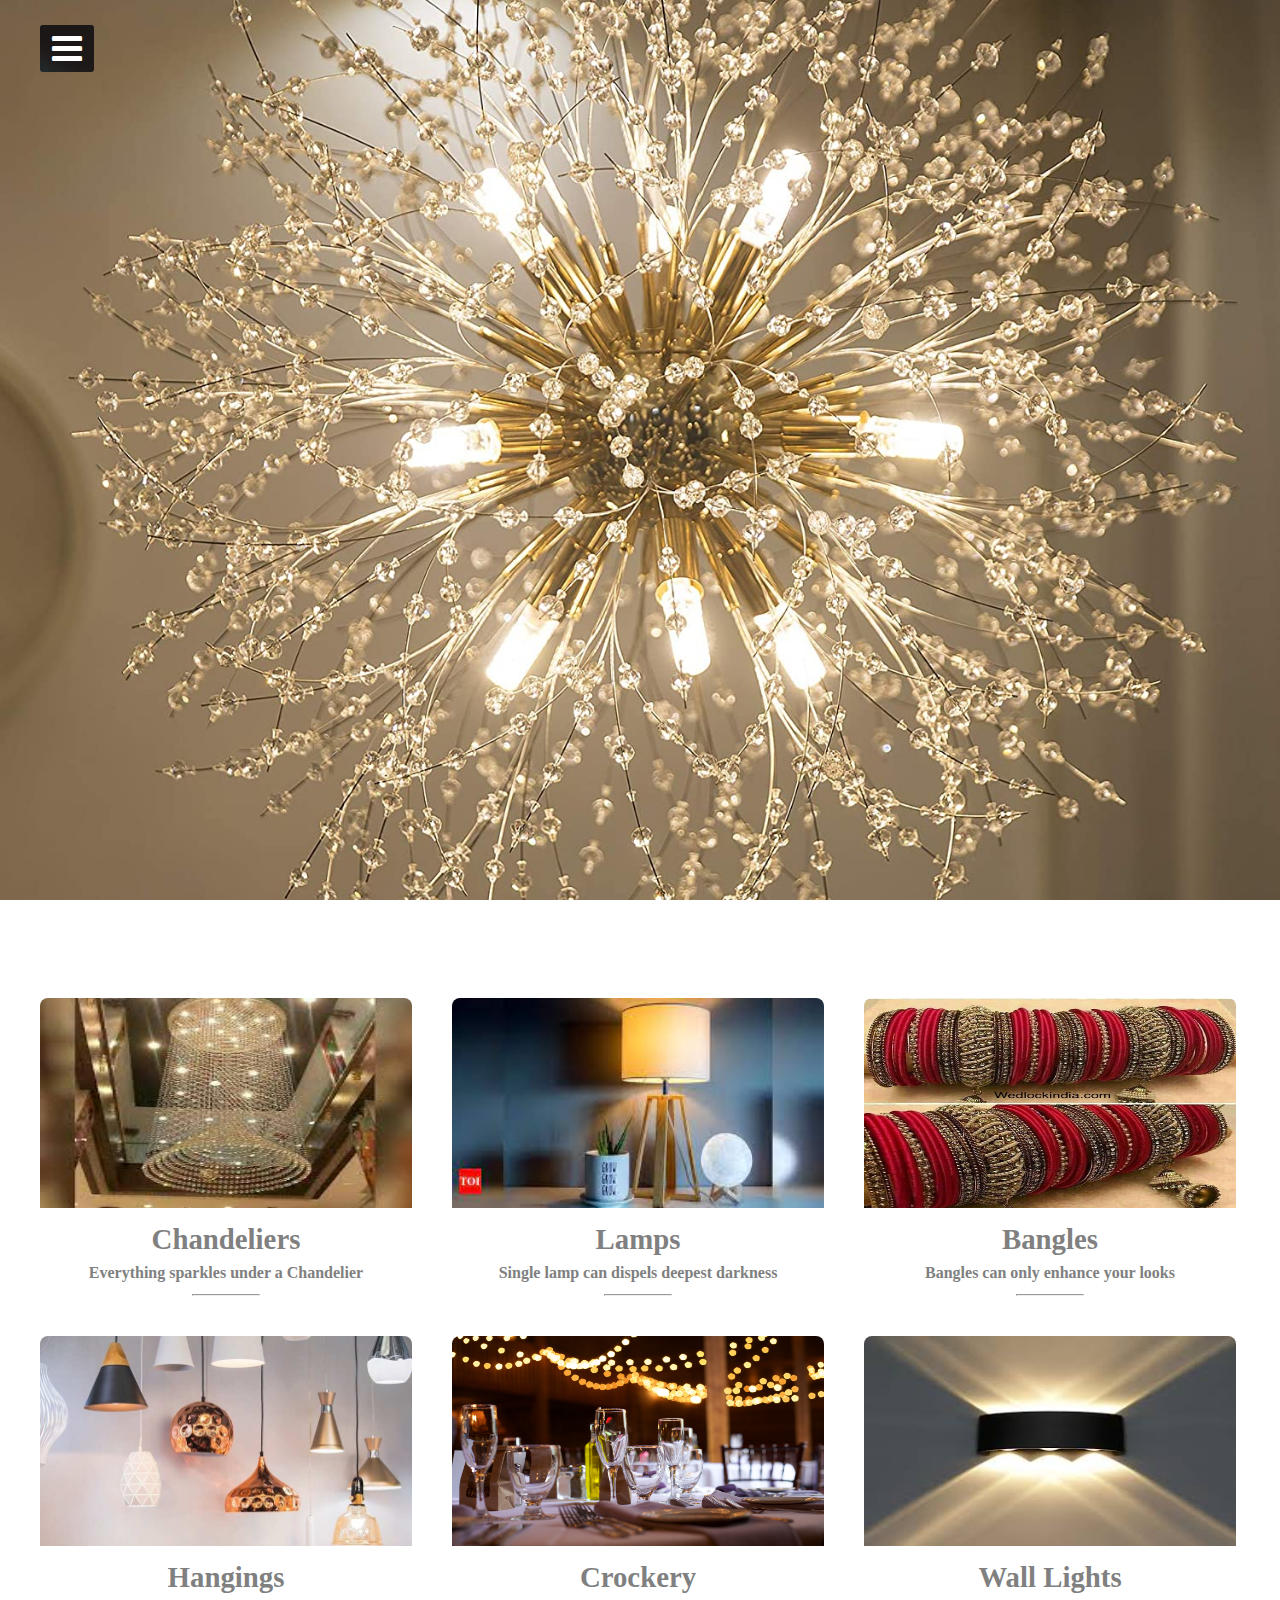
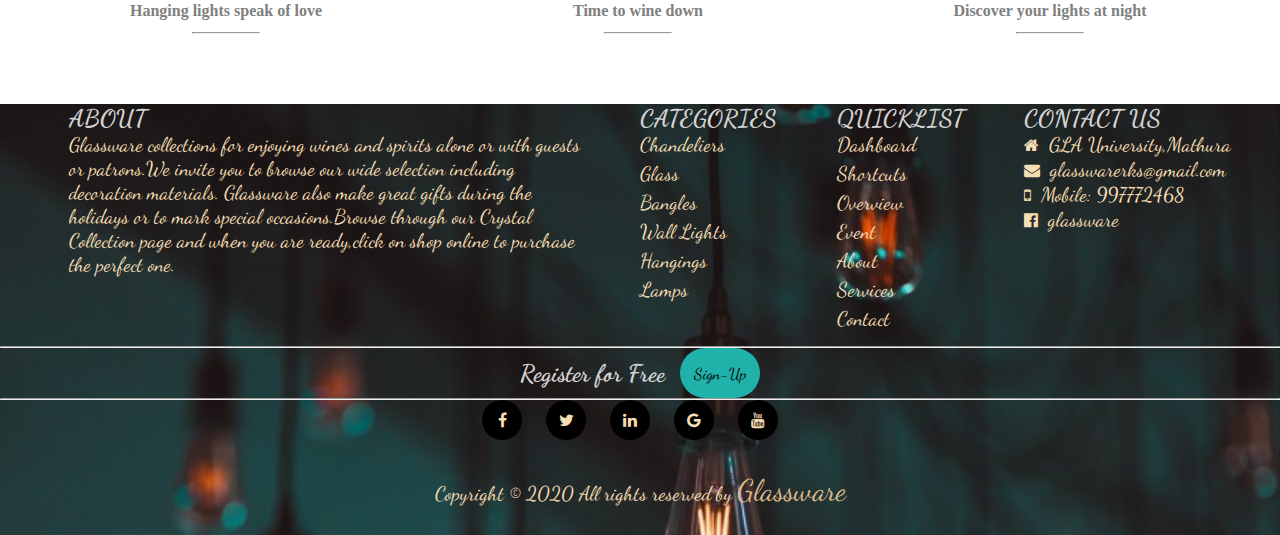
==== index.html @ d13bba57 "Merge branch 'master' of https://github.com/sakshibhardwaj30/glassware" ====
<!DOCTYPE html>
<html lang="en">
<head>
    <meta charset="UTF-8">
    <meta http-equiv="X-UA-Compatible" content="IE=edge">
    <meta name="viewport" content="width=device-width, initial-scale=1.0">
    <title>Document</title>
    <link rel="stylesheet" href="css/style.css">
    <link rel="stylesheet" href="https://stackpath.bootstrapcdn.com/font-awesome/4.7.0/css/font-awesome.min.css" 
        integrity="sha384-wvfXpqpZZVQGK6TAh5PVlGOfQNHSoD2xbE+QkPxCAFlNEevoEH3Sl0sibVcOQVnN" crossorigin="anonymous">

        </head>
<body>
    <div id="container">
        

         <input type="checkbox" id="check">
    <label for="check">
        <i class="fa fa-bars" id=btn></i>
        <i class="fa fa-times" id=cancel></i>
    </label>
    <div class="sidebar">
        <header>GLASSWARE </header>
        <ul>
            <li><a href="register/login.html"><i class="fa fa-qrcode" aria-hidden="true"></i><span style="padding-left: 10px;">Dashboard</span></a></li>
            <li><a href="#"><i class="fa fa-share" aria-hidden="true"></i><span style="padding-left: 10px;"></span>Shortcuts</span></a></li>
            <li><a href="#"><i class="fa fa-eye" aria-hidden="true"></i><span style="padding-left: 10px;"></span>Overview</span></a></li>
            <li><a href="#"><i class="fa fa-calendar" aria-hidden="true"></i><span style="padding-left: 10px;"></span>Event</span></a></li>
            <li><a href="contact/contact.html"><i class="fa fa-question-circle" aria-hidden="true"></i><span style="padding-left: 10px;"></span>About</span></a></li>
            <li><a href="#"><i class="fa fa-sliders" aria-hidden="true"></i><span style="padding-left: 10px;"></span>Services</span></a></li>
            <li><a href="about.html"><i class="fa fa-envelope" aria-hidden="true"></i><span style="padding-left: 10px;"></span>Contact</span></a></li>

        </ul>
        </div>
    </div>
    <div class="available">
               
        <div class="rooms">
            <h1>VARIETIES</h1>
            <div class="room-types">
                <div class="room-design">
                    <div class="image">
                        <img src="../images/chandelier.jpeg" usemap="#chandelier">
                        <map id="#chandelier" name="chandelier">
                            <area href="../map/chandelier.html" shape="rect" coords="1,2,550,550" />
                        </map>
                        <div class="overlay-hidden"><i class="fa fa-link" aria-hidden="true"></i></div>
                    </div>
                    <div class="content-room">
                        <h2>Chandeliers</h2>
                        <h4>Everything sparkles under a Chandelier</h4>
                        <hr>
                    </div>
                </div>
                <div class="room-design">
                    <div class="image">
                        <img src="../images/lamps.jpg" usemap="#lamps">
                        <map id="#lamps" name="lamps">
                            <area href="../map/lamps.html" shape="rect" coords="1,5,540,540" />
                        </map>
                        <div class="overlay-hidden"><i class="fa fa-link" aria-hidden="true"></i></div>
                    </div>
                    <div class="content-room">
                        <h2>Lamps</h2>
                        <h4>Single lamp can dispels deepest darkness</h4>
                        <hr>
                    </div>
                </div>
                <div class="room-design">
                    <div class="image">
                        <img src="../images/bangle4.jpg" usemap="#bangles">
                        <map id="#bangles" name="bangles">
                            <area href="../map/bangles.html" shape="rect" coords="1,2,637,638" />
                        </map>
                        <div class="overlay-hidden"><i class="fa fa-link" aria-hidden="true"></i></div>
                    </div>
                    <div class="content-room">
                        <h2>Bangles</h2>
                        <h4>Bangles can only enhance your looks</h4>
                        <hr>
                    </div>
                </div>
                <div class="room-design">
                    <div class="image">
                        <img src="../images/image3.jpeg" usemap="#hangings">
                        <map id="#hangings" name="hangings">
                            <area href="../map/hanging.html" shape="rect" coords="1,2,550,550" />
                        </map>
                        <div class="overlay-hidden"><i class="fa fa-link" aria-hidden="true"></i></div>
                    </div>
                    <div class="content-room">
                        <h2>Hangings</h2>
                        <h4>Hanging lights speak of love</h4>
                        <hr>
                    </div>
                </div>
                <div class="room-design">
                    <div class="image">
                        <img src="../images/glass1.jpg" usemap="#glass">
                        <map id="#glass" name="glass">
                            <area href="../map/glass.html" shape="rect" coords="1,2,550,550" />
                        </map>
                        <div class="overlay-hidden"><i class="fa fa-link" aria-hidden="true"></i></div>
                        
                    </div>
                    <div class="content-room">
                        <h2>Crockery</h2>
                        <h4>Time to wine down</h4>
                        <hr>
                    </div>
                </div>
                <div class="room-design">
                    <div class="image">
                        <img src="../images/wall-light.jpg" usemap="#wallLight">
                        <map id="#wallLight" name="wallLight">
                            <area href="../map/wallLight.html" shape="rect" coords="1,2,550,550" />
                        </map>
                        <div class="overlay-hidden"><i class="fa fa-link" aria-hidden="true"></i></div>
                        
                    </div>
                    <div class="content-room">
                        <h2>Wall Lights</h2>
                        <h4>Discover your lights at night</h4>
                        <hr>
                    </div>
                </div>
            </div>
        </div>
    </div>
</div>
    <footer>
        <section class="sec-1">
            <section class="about">
                <h2>ABOUT</h2>
                <p style="font-size: 20px;">Glassware collections for enjoying wines and spirits alone or with guests
                    or patrons.We invite you to browse our wide selection including decoration materials.
                    Glassware also make great gifts during the holidays or to mark special occasions.Browse through our 
                    Crystal Collection page and when you are ready,click on shop online to purchase the perfect one.
                </p>
            </section>
            <section class="categories">
                <h2>CATEGORIES</h2>
                <ul>
                    <li ><a href="#" style="font-size: 20px;">Chandeliers</a></li>
                    <li ><a href="#" style="font-size: 20px;">Glass</a></li>
                    <li ><a href="#" style="font-size: 20px;">Bangles</a></li>
                    <li ><a href="#" style="font-size: 20px;">Wall Lights</a></li>
                    <li ><a href="#" style="font-size: 20px;">Hangings</a></li>
                    <li ><a href="#" style="font-size: 20px;">Lamps</a></li>

                </ul>
            </section>
            <section class="quickList">
                <h2>QUICKLIST</h2>
                <ul>
                    <li ><a href="#" style="font-size: 20px;">Dashboard</a></li>
                    <li ><a href="#" style="font-size: 20px;">Shortcuts</a></li>
                    <li ><a href="#" style="font-size: 20px;">Overview</a></li>
                    <li ><a href="#" style="font-size: 20px;">Event</a></li>
                    <li ><a href="#" style="font-size: 20px;">About</a></li>
                    <li ><a href="#" style="font-size: 20px;">Services</a></li>
                    <li ><a href="#" style="font-size: 20px;">Contact</a></li>
                </ul>
            </section>
            <section class="contactUs">
                <h2>CONTACT US</h2>
                <ul>
                    <li><i class="fa fa-home"></i><span style="font-size: 20px;">GLA University,Mathura</span></li>
                    <li><i class="fa fa-envelope"></i><span style="font-size: 20px;">glasswarerks@gmail.com</span></li>
                    <li><i class="fa fa-mobile"></i><span style="font-size: 20px;">Mobile: 997772468</span></li>
                    <li><i class="fa fa-facebook-official"></i><a href="#" style="font-size: 20px;">glassware</a></li>
                    

                </ul>
            </section>
        </section>
            <hr>
            <section class="sec-2">
                <h2>Register for Free</h2>
                <a href="#">Sign-Up</a>
            </section>
            <hr>
            <section class="sec-3">
                <ul>
                    <li><a href="#"><i class="fa fa-facebook"></i></a></li>
                    <li><a href="#"><i class="fa fa-twitter"></i></a></li>
                    <li><a href="#"><i class="fa fa-linkedin"></i></a></li>
                    <li><a href="#"><i class="fa fa-google"></i></a></li>
                    <li><a href="#"><i class="fa fa-youtube"></i></a></li>
                </ul>
            </section>
            <secction class="sec-4">
                <p style="font-size: 20px;">Copyright © 2020 All rights reserved by
                    <a href="#" style="font-size: 30px;color: burlywood;">Glassware</a>
                </p>
            </secction>
        </section>
    </footer>

</body>
</html>
---- css/style.css ----
@import url('https://fonts.googleapis.com/css2?family=Dancing+Script&display=swap');

body{
    font-family: 'Dancing Script', cursive;
}


 *{
    margin: 0;
    padding: 0;
    list-style: none;
    text-decoration: none;
    box-sizing: border-box;
}
html {
    scroll-padding-top: 70px;
    scroll-behavior: smooth;
  }

  #container {
    width: 100%;
    max-width: 1500px;
    margin: auto;
    height: 70px;
    top: 0;
  }
    
  #container {
    width: 100%;
    /* margin-top: 90px; */
    height: 100vh;
    margin-bottom: 15px;
    display: flex;
    font-size: 40px;
    color: white;
  }

  #container {
    background-image: url(../images/image7.jpg);
    background-size: cover;
    background-position: center;
    animation: slider 20s infinite linear;
  }
  @keyframes slider{
    0%{background-image: url(../images/image5.jpg);}
    25%{background-image: url(../images/image7.jpg);}
    50%{background-image: url(../images/image4.jpg);}
    75%{background-image: url(../images/chandelier.jpg);}
}


 .sidebar{
    position: fixed;
    left: -250px;
    width: 250px;
    height: 100%;
    background-image: url(../images/image21.jpg);
    transition: all .6s ease;
}
.sidebar header{
    font-size: 22px;
    color: white;
    text-align: center;
    line-height: 70px;
    /* background: #063146; */
    background-image: url(../images/image21.jpg);
    user-select: none;
}
.sidebar ul a{
    display: block;
    height: 100%;
    width: 100%;
    line-height: 65px;
    font-size: 20px;
    color: white;
    padding-left: 40px;
    box-sizing: border-box;
    border-top: 1px solid rgba(255,255,255,.1);
    border-bottom: 1px solid black;
    transition: .5s;
}
ul li:hover a{
    padding-left: 50px;
}
#check{
    display: none;
}
label #btn,label #cancel{
    position: absolute;
    cursor: pointer;
    background-image: url(../images/image21.jpg);
    border-radius: 3px;

}
label #btn{
    left: 40px;
    top: 25px;
    font-size: 35px;
    color: white;
    padding: 6px 12px;
    transition: all .6s  ease;

}
label #cancel{
    z-index: 1111;
    left: -195px;
    top: 17px;
    font-size: 30px;
    background-image: url(../images/image21.jpg);
    padding: 4px 9px;
    transition: all 0.6s ease;
}
#check:checked ~ .sidebar{
    left: 0;

}
#check:checked ~ label #btn{
    left: 250px;
    opacity: 0;
    pointer-events: none;
}
#check:checked ~ label #cancel{
    left: 195px;
}

.available {
    width: 100%;
    height: auto;
    background-image: url(../images/texture.jpg);
    background-size: cover;
    /* background: linear-gradient(to bottom right, rgb(179, 67, 67), rgb(138, 52, 52), rgb(163, 64, 163)); */
    overflow: hidden;
    position: relative;
}

.available .rooms {
    width: 100%;
    height: auto;
    margin: 20px 0;
}

.available .rooms .room-types {
    display: flex;
    flex-wrap: wrap;
    width: 100%;
    height: auto;
    padding: 10px 20px 0;
    position: relative;
}

.available .rooms .room-design {
    width: 30%;
    height: auto;
    float: left;
    overflow: hidden;
    position: relative;
    border-radius: 8px;
    margin: 0px 20px 20px;
}

.rooms .room-design .image {
    width: 100%;
    height: 210px;
    overflow: hidden;
    position: relative;
    cursor: pointer;
}

.rooms .room-design img {
    width: 100%;
    height: 100%;
}

.room-design:hover .image .overlay-hidden {
    opacity: 1;
}

.rooms .room-design .image .price {
    position: absolute;
    bottom: 10px;
    right: 10px;
    background-color: #fff;
    color: grey;
    padding: 5px;
}

.rooms .room-design .content-room {
    padding: 15px;
    background-color: #fff;
    color: grey;
    text-align: center;
    position: relative;
}

.room-design .content-room h2 {
    font-size: 1.8rem;
    font-family: 'Acme';
    margin-bottom: 8px;
}

.room-design .content-room h4 {
    font-size: 1rem;
    font-family: cursive;
    margin-bottom: 12px;
}

.room-design .content-room hr {
    width: 20%;
    margin: 5px auto;
}

h1{
    margin-top: 15px;
    margin-bottom: 15px;
    text-align: center;
    color: #fff;
    -webkit-animation: glow 1s ease-in-out infinite alternate;
    -moz-animation: glow 1s ease-in-out infinite alternate;
    animation: glow 1s ease-in-out infinite alternate;
}
@keyframes glow {
    from {
      text-shadow: 0 0 10px rgba(255, 255, 255, 0.541), 0 0 20px rgba(255, 255, 255, 0.144), 0 0 30px #e60073, 0 0 40px #e60073, 0 0 50px #e60073, 0 0 60px #e60073, 0 0 70px #e60073;
    }
    
    to {
      text-shadow: 0 0 20px rgba(255, 255, 255, 0.445), 0 0 30px #ff4da6, 0 0 40px #ff4da6, 0 0 50px #ff4da6, 0 0 60px #ff4da6, 0 0 70px #ff4da6, 0 0 80px #ff4da6;
    }
  }

footer {
    width: 100%;
    background-image: url(../images/image21.jpg);
    background-repeat: no-repeat;
    background-size: cover;
}
footer h2{
    color: lightgrey;
}

.sec-1{
    width: 100%;
    display: flex;
    flex-direction: row;
    justify-content: space-evenly;
    margin: 10px;


}
.about{
    width: 40%;
    color: wheat;
}

.categories li{
    list-style: none;
    margin-bottom: 5px;
    font-size: 16px;
    
}
.categories li a{
    text-decoration: none;
    color: wheat;
}
.categories li a:hover{
    font: bold;
    font-size: 18px;
}
.quickList li{
    list-style: none;
    font-size: 16px;
    margin-bottom: 5px;

}

.quickList li a{
    text-decoration: none;
    color: wheat;
}

.quickList li a:hover{
    font: bold;
    font-size: 18px;
}
.contactUs li{
    list-style: none;
    font-size: 16px;
}
.contactUs li a {
    text-decoration: none;
    color: wheat;
}
.contactUs li a :hover{
    font: bold;
    font-size: 18px;
}
span{
    font-size: 16px;
    color: wheat;
    margin-bottom: 5px;
}
i{
    margin-right: 10px;
    margin-bottom: 5px;
    color: wheat;
}
.sec-2{
    width: 100%;
    
    display: flex;
    justify-content: center;
    flex-direction: row;
    align-items: center;
}
.sec-2 h2{
    margin-right: 15px;
}
.sec-2 a{
    background-color:lightseagreen;
    color: black;
    width: 80px;
    height: 50px;
    display: flex;
    text-align: center;
    justify-content: center;
    align-items: center;
    border-radius: 30px;
    text-decoration:none;
}
.sec-2 a:hover{
    background-color:crimson;
    color: white;
    font-size: 18px;
}
.sec-3{
    display: flex;
    justify-content: center;
    align-items: center;
}
.sec-3 ul{
    list-style: none;
    display: inline-block;
}
.sec-3 ul li {
    display: inline-block;
    margin-right: 10px;
}
.sec-3 i{
    background-color: black;
    width: 40px;
    height: 40px;
    display: flex;
    justify-content: center;
    align-items: center;
    border-radius: 50%;
}
.sec-3 a{
    text-decoration: none;
}
.sec-3 a:hover{
    font: bold;
    font-size: 20px;

}
.sec-4 {
    display: flex;
    justify-content: center;
    align-items: center;
    color: wheat;
    height: 90px;
}
@media( max-width: 800px){
    .sec-1{
    width: 100%;
    display: flex;
    flex-direction: column;
    
    margin: 10px;
    }

    .about{
        width: 100%;
        
    }
}
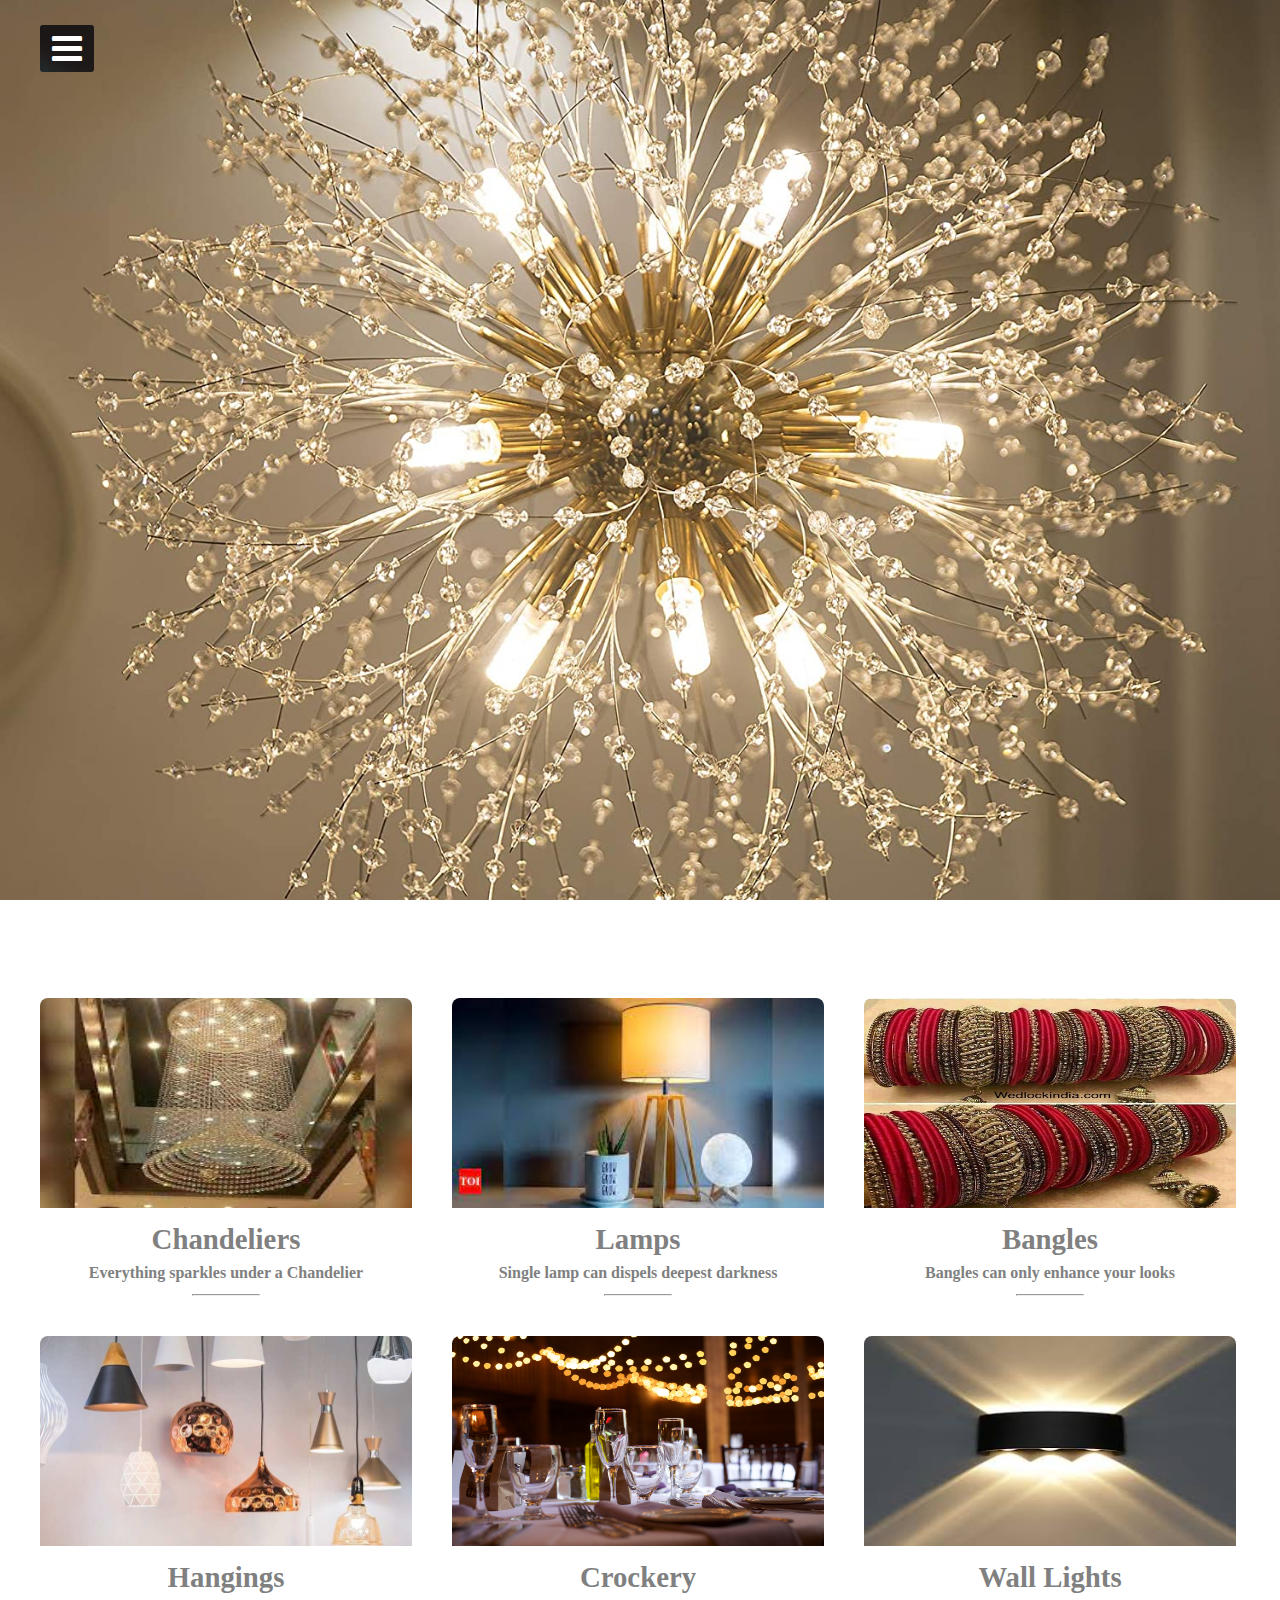
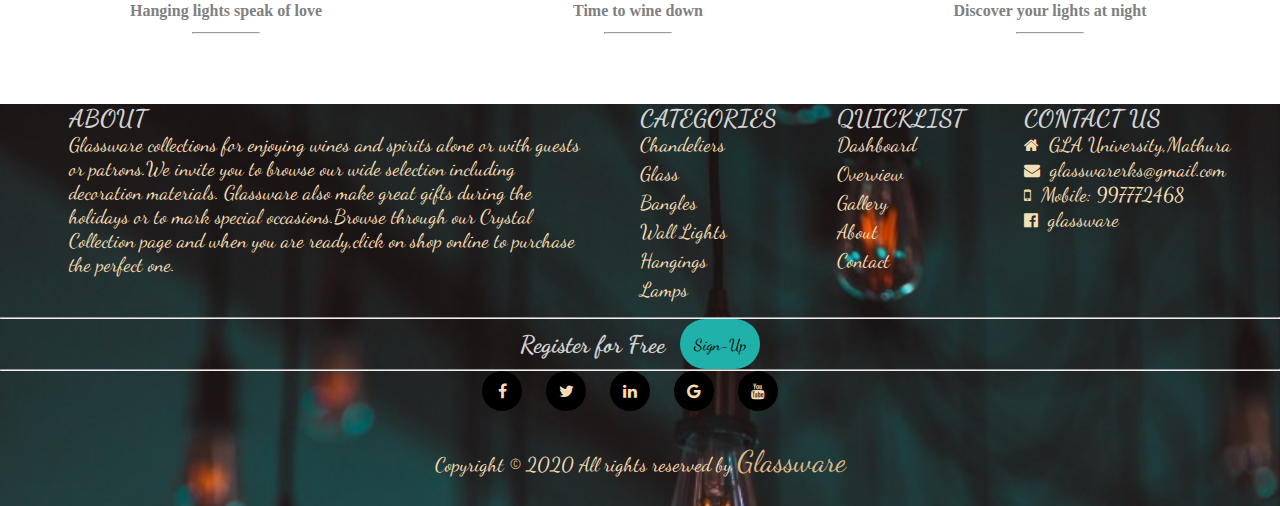
==== commit 87f1a7af: "commit" ====
--- a/index.html
+++ b/index.html
@@ -154,11 +154,11 @@
                 <h2>QUICKLIST</h2>
                 <ul>
                     <li ><a href="#" style="font-size: 20px;">Dashboard</a></li>
-                    <li ><a href="#" style="font-size: 20px;">Shortcuts</a></li>
+                  
                     <li ><a href="#" style="font-size: 20px;">Overview</a></li>
-                    <li ><a href="#" style="font-size: 20px;">Event</a></li>
+                    <li ><a href="#" style="font-size: 20px;">Gallery</a></li>
                     <li ><a href="#" style="font-size: 20px;">About</a></li>
-                    <li ><a href="#" style="font-size: 20px;">Services</a></li>
+                    
                     <li ><a href="#" style="font-size: 20px;">Contact</a></li>
                 </ul>
             </section>
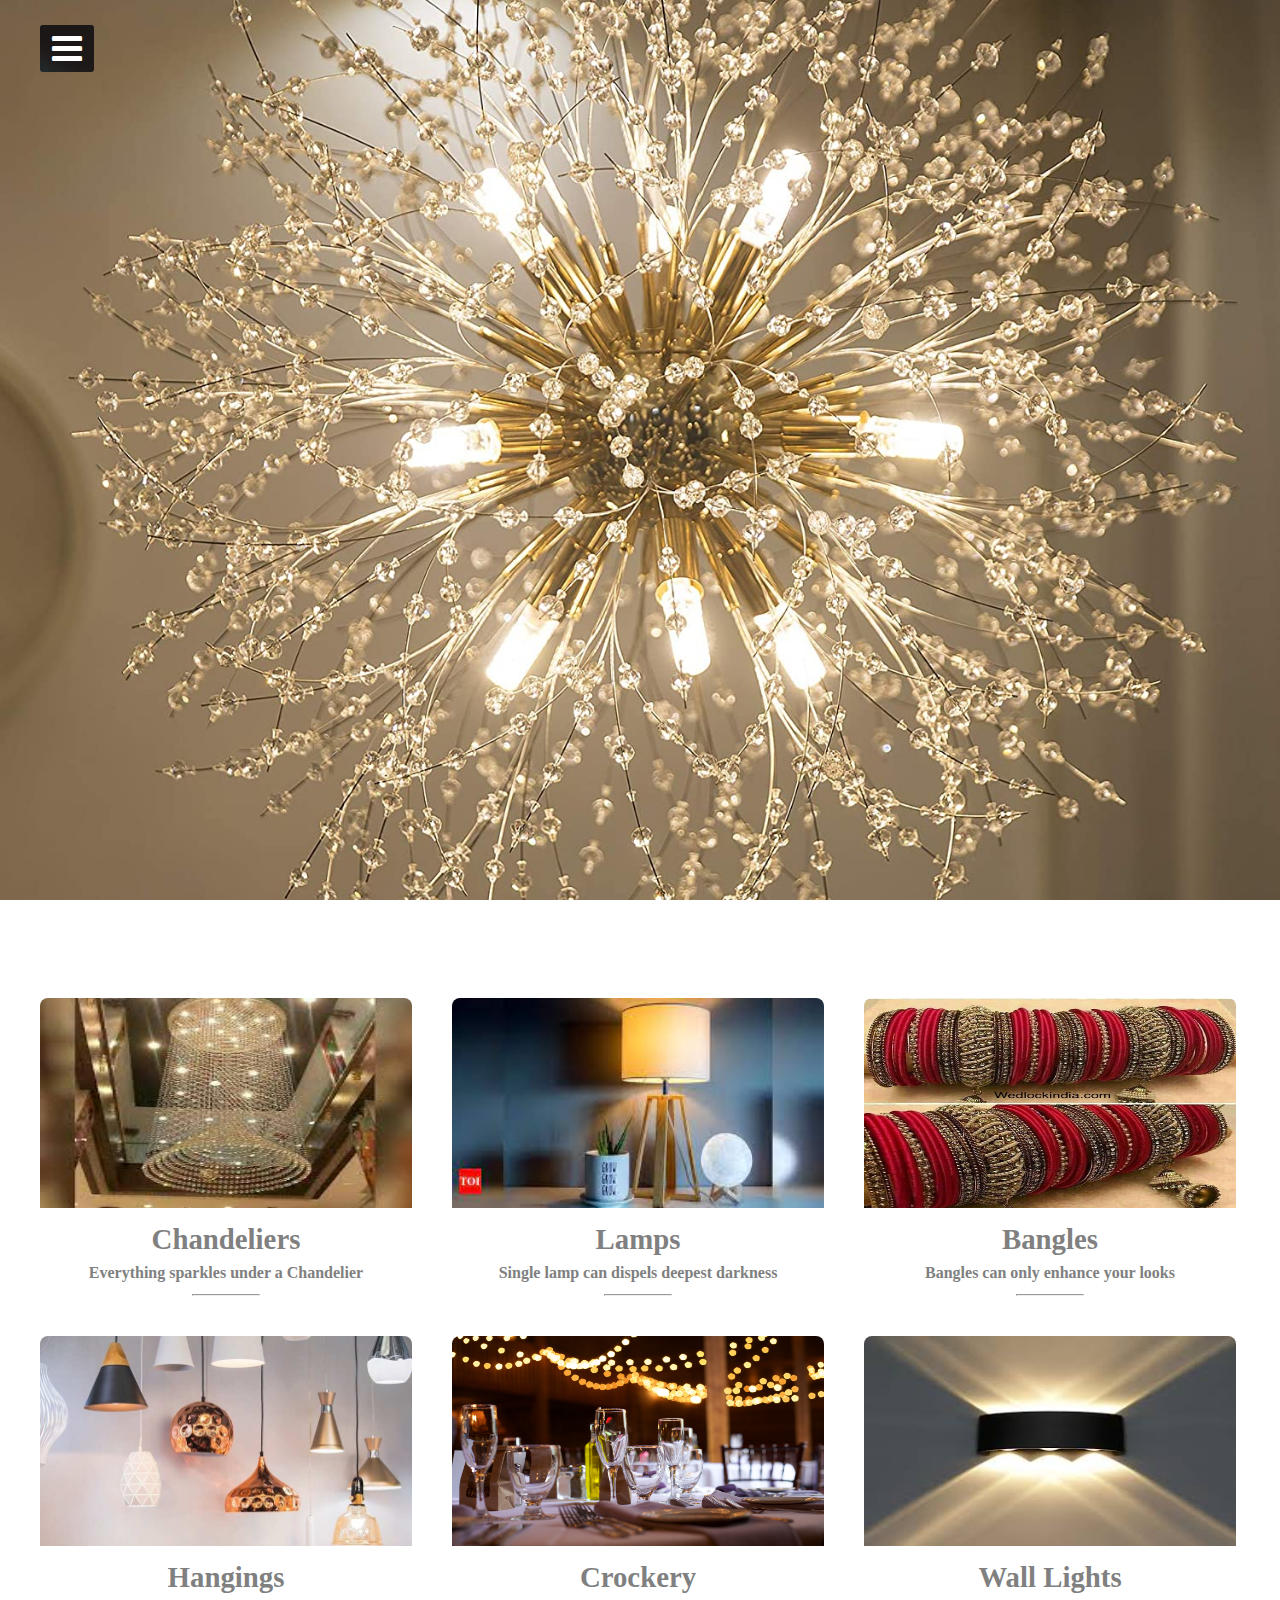
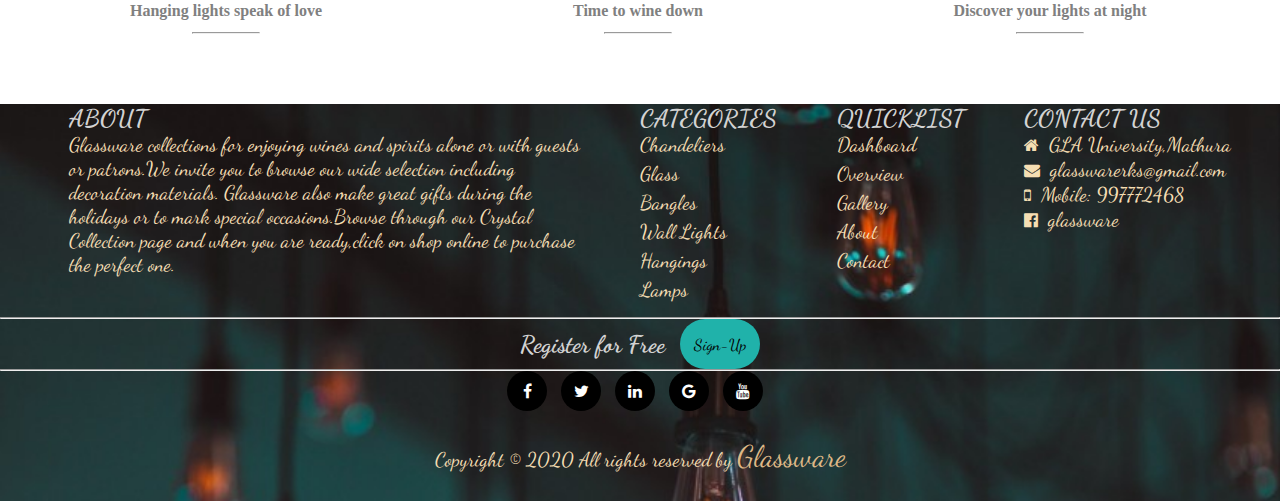
==== commit 05e68446: "commit" ====
--- a/index.html
+++ b/index.html
@@ -22,12 +22,10 @@
     <div class="sidebar">
         <header>GLASSWARE </header>
         <ul>
-            <li><a href="register/login.html"><i class="fa fa-qrcode" aria-hidden="true"></i><span style="padding-left: 10px;">Dashboard</span></a></li>
-            <li><a href="#"><i class="fa fa-share" aria-hidden="true"></i><span style="padding-left: 10px;"></span>Shortcuts</span></a></li>
+            <li><a href="register/login.html"><i class="fa fa-qrcode" aria-hidden="true"></i><span style="padding-left: 10px; color: white;">Dashboard</span></a></li>
             <li><a href="#"><i class="fa fa-eye" aria-hidden="true"></i><span style="padding-left: 10px;"></span>Overview</span></a></li>
-            <li><a href="#"><i class="fa fa-calendar" aria-hidden="true"></i><span style="padding-left: 10px;"></span>Event</span></a></li>
+            <li><a href="#"><i class="fa fa-calendar" aria-hidden="true"></i><span style="padding-left: 10px;"></span>Gallery</span></a></li>
             <li><a href="contact/contact.html"><i class="fa fa-question-circle" aria-hidden="true"></i><span style="padding-left: 10px;"></span>About</span></a></li>
-            <li><a href="#"><i class="fa fa-sliders" aria-hidden="true"></i><span style="padding-left: 10px;"></span>Services</span></a></li>
             <li><a href="about.html"><i class="fa fa-envelope" aria-hidden="true"></i><span style="padding-left: 10px;"></span>Contact</span></a></li>
 
         </ul>
@@ -154,21 +152,19 @@
                 <h2>QUICKLIST</h2>
                 <ul>
                     <li ><a href="#" style="font-size: 20px;">Dashboard</a></li>
-                  
                     <li ><a href="#" style="font-size: 20px;">Overview</a></li>
                     <li ><a href="#" style="font-size: 20px;">Gallery</a></li>
                     <li ><a href="#" style="font-size: 20px;">About</a></li>
-                    
                     <li ><a href="#" style="font-size: 20px;">Contact</a></li>
                 </ul>
             </section>
             <section class="contactUs">
                 <h2>CONTACT US</h2>
                 <ul>
-                    <li><i class="fa fa-home"></i><span style="font-size: 20px;">GLA University,Mathura</span></li>
-                    <li><i class="fa fa-envelope"></i><span style="font-size: 20px;">glasswarerks@gmail.com</span></li>
-                    <li><i class="fa fa-mobile"></i><span style="font-size: 20px;">Mobile: 997772468</span></li>
-                    <li><i class="fa fa-facebook-official"></i><a href="#" style="font-size: 20px;">glassware</a></li>
+                    <li><i class="fa fa-home" id="foo"></i><span style="font-size: 20px;">GLA University,Mathura</span></li>
+                    <li><i class="fa fa-envelope" id="foo"></i><span style="font-size: 20px;">glasswarerks@gmail.com</span></li>
+                    <li><i class="fa fa-mobile" id="foo"></i><span style="font-size: 20px;">Mobile: 997772468</span></li>
+                    <li><i class="fa fa-facebook-official" id="foo"></i><a href="#" style="font-size: 20px;">glassware</a></li>
                     
 
                 </ul>
--- a/css/style.css
+++ b/css/style.css
@@ -109,6 +109,7 @@
     background-image: url(../images/image21.jpg);
     padding: 4px 9px;
     transition: all 0.6s ease;
+    color: #fff;
 }
 #check:checked ~ .sidebar{
     left: 0;
@@ -122,7 +123,9 @@
 #check:checked ~ label #cancel{
     left: 195px;
 }
-
+i{
+    color: #fff;
+}
 .available {
     width: 100%;
     height: auto;
@@ -299,7 +302,7 @@
     color: wheat;
     margin-bottom: 5px;
 }
-i{
+#foo{
     margin-right: 10px;
     margin-bottom: 5px;
     color: wheat;
